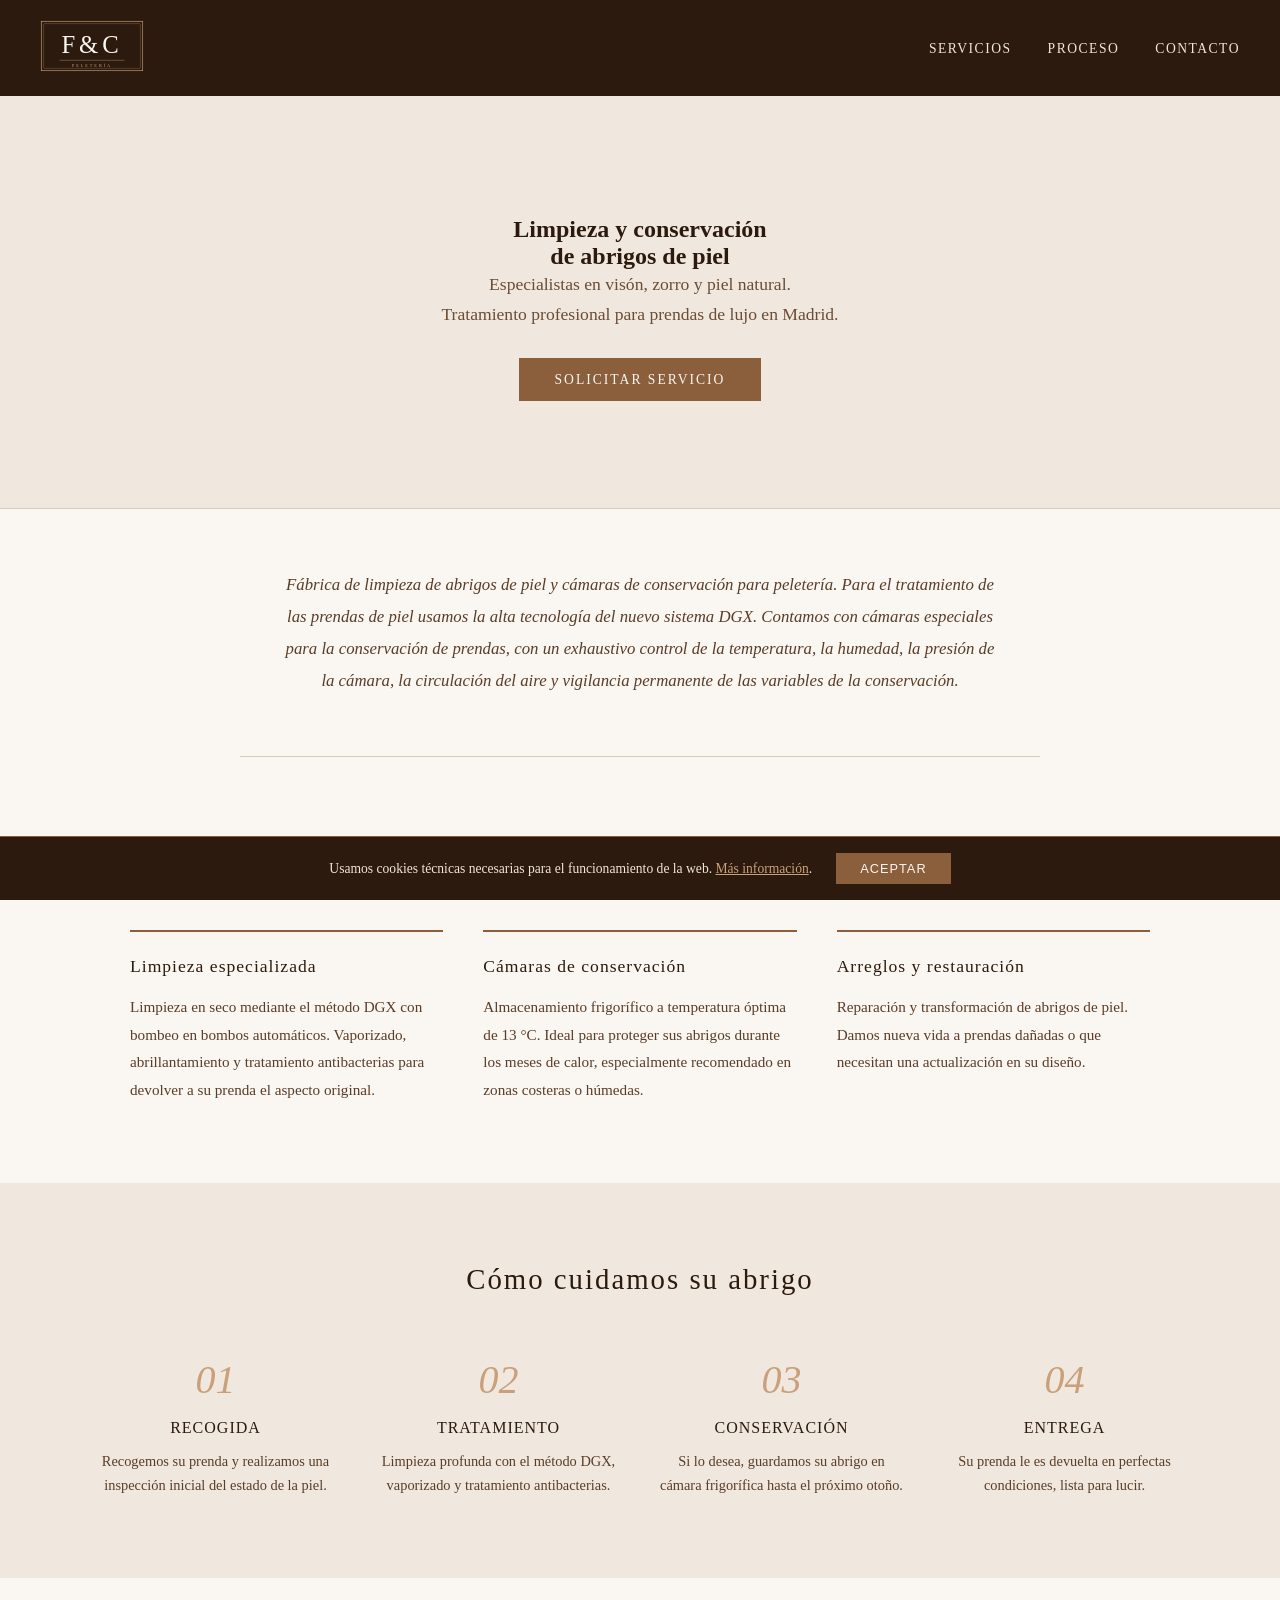
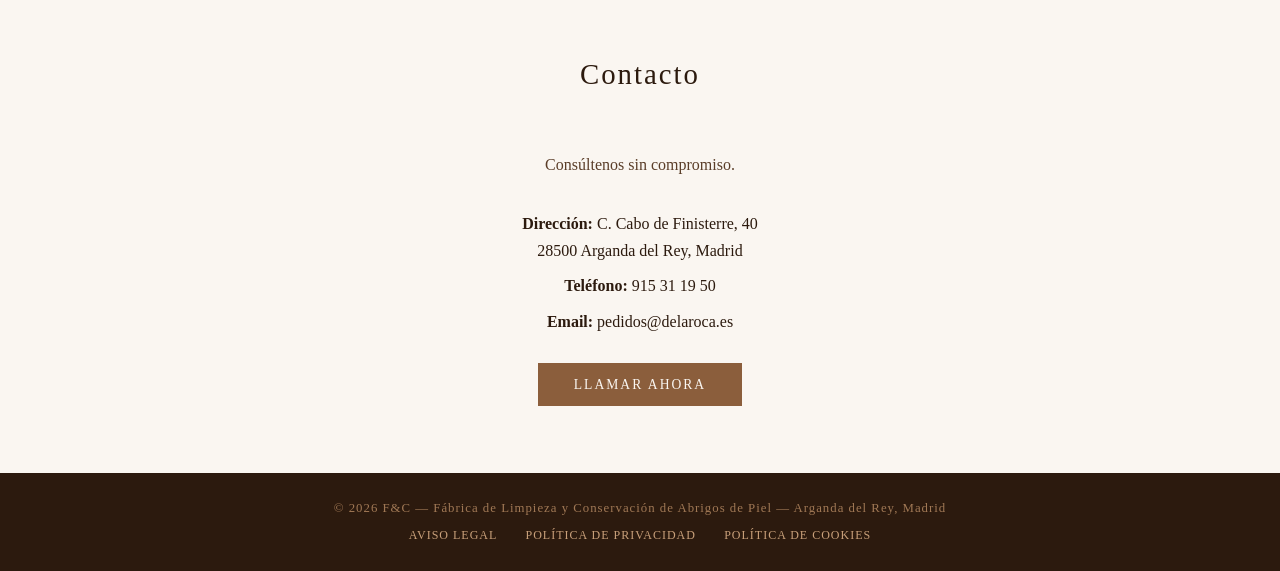
==== index.html @ 2d4f4ee4 "SEO, páginas legales y arquitectura web - Optimización SEO: meta description, Schema.org LocalBusine" ====
<!DOCTYPE html>
<html lang="es">
<head>
  <meta charset="UTF-8">
  <meta name="viewport" content="width=device-width, initial-scale=1.0">

  <!-- SEO básico -->
  <title>Limpieza de Abrigos de Piel en Madrid | F&amp;C Peletería</title>
  <meta name="description" content="Fábrica especializada en limpieza y conservación de abrigos de visón, zorro y piel natural en Madrid. Sistema DGX y cámaras frigoríficas de conservación. Arganda del Rey.">
  <meta name="robots" content="index, follow">
  <link rel="canonical" href="https://crisrodrod.github.io/web-limpieza-abrigos/">

  <!-- Open Graph (compartir en redes sociales) -->
  <meta property="og:type" content="website">
  <meta property="og:title" content="F&amp;C — Limpieza y Conservación de Abrigos de Piel en Madrid">
  <meta property="og:description" content="Especialistas en limpieza de abrigos de visón, zorro y piel natural. Sistema DGX y cámaras de conservación frigoríficas. Arganda del Rey, Madrid.">
  <meta property="og:url" content="https://crisrodrod.github.io/web-limpieza-abrigos/">
  <meta property="og:locale" content="es_ES">

  <!-- Schema.org: negocio local para Google -->
  <script type="application/ld+json">
  {
    "@context": "https://schema.org",
    "@type": "LocalBusiness",
    "name": "F&C Fábrica de Limpieza y Conservación de Abrigos de Piel",
    "description": "Fábrica especializada en limpieza y conservación de abrigos de piel natural mediante el sistema DGX. Cámaras frigoríficas de conservación.",
    "address": {
      "@type": "PostalAddress",
      "streetAddress": "C. Cabo de Finisterre, 40",
      "postalCode": "28500",
      "addressLocality": "Arganda del Rey",
      "addressRegion": "Madrid",
      "addressCountry": "ES"
    },
    "telephone": "+34915311950",
    "email": "pedidos@delaroca.es",
    "url": "https://crisrodrod.github.io/web-limpieza-abrigos/",
    "priceRange": "€€€",
    "openingHours": "Mo-Fr 09:00-18:00"
  }
  </script>

  <link rel="stylesheet" href="styles.css">
</head>
<body>

  <!-- Banner de cookies -->
  <div id="banner-cookies" class="banner-cookies" role="dialog" aria-label="Aviso de cookies">
    <p>Usamos cookies técnicas necesarias para el funcionamiento de la web. <a href="politica-cookies.html">Más información</a>.</p>
    <button onclick="aceptarCookies()">Aceptar</button>
  </div>

  <header>
    <a href="index.html"><img src="logo.svg" alt="F&C Fábrica de Limpieza y Conservación de Abrigos de Piel" class="logo"></a>
    <nav>
      <a href="#servicios">Servicios</a>
      <a href="#proceso">Proceso</a>
      <a href="#contacto">Contacto</a>
    </nav>
  </header>

  <main>

    <section class="hero">
      <h1>Limpieza y conservación<br>de abrigos de piel</h1>
      <p>Especialistas en visón, zorro y piel natural.<br>Tratamiento profesional para prendas de lujo en Madrid.</p>
      <a href="#contacto" class="boton">Solicitar servicio</a>
    </section>

    <section class="presentacion">
      <p>Fábrica de limpieza de abrigos de piel y cámaras de conservación para peletería. Para el tratamiento de las prendas de piel usamos la alta tecnología del nuevo sistema DGX. Contamos con cámaras especiales para la conservación de prendas, con un exhaustivo control de la temperatura, la humedad, la presión de la cámara, la circulación del aire y vigilancia permanente de las variables de la conservación.</p>
    </section>

    <section id="servicios" class="servicios">
      <h2>Nuestros servicios</h2>
      <div class="grid-servicios">

        <div class="servicio">
          <h3>Limpieza especializada</h3>
          <p>Limpieza en seco mediante el método DGX con bombeo en bombos automáticos. Vaporizado, abrillantamiento y tratamiento antibacterias para devolver a su prenda el aspecto original.</p>
        </div>

        <div class="servicio">
          <h3>Cámaras de conservación</h3>
          <p>Almacenamiento frigorífico a temperatura óptima de 13 °C. Ideal para proteger sus abrigos durante los meses de calor, especialmente recomendado en zonas costeras o húmedas.</p>
        </div>

        <div class="servicio">
          <h3>Arreglos y restauración</h3>
          <p>Reparación y transformación de abrigos de piel. Damos nueva vida a prendas dañadas o que necesitan una actualización en su diseño.</p>
        </div>

      </div>
    </section>

    <section id="proceso" class="proceso">
      <h2>Cómo cuidamos su abrigo</h2>
      <div class="pasos">
        <div class="paso">
          <span class="numero">01</span>
          <h3>Recogida</h3>
          <p>Recogemos su prenda y realizamos una inspección inicial del estado de la piel.</p>
        </div>
        <div class="paso">
          <span class="numero">02</span>
          <h3>Tratamiento</h3>
          <p>Limpieza profunda con el método DGX, vaporizado y tratamiento antibacterias.</p>
        </div>
        <div class="paso">
          <span class="numero">03</span>
          <h3>Conservación</h3>
          <p>Si lo desea, guardamos su abrigo en cámara frigorífica hasta el próximo otoño.</p>
        </div>
        <div class="paso">
          <span class="numero">04</span>
          <h3>Entrega</h3>
          <p>Su prenda le es devuelta en perfectas condiciones, lista para lucir.</p>
        </div>
      </div>
    </section>

    <section id="contacto" class="contacto">
      <h2>Contacto</h2>
      <p>Consúltenos sin compromiso.</p>
      <div class="datos-contacto">
        <p><strong>Dirección:</strong> C. Cabo de Finisterre, 40<br>28500 Arganda del Rey, Madrid</p>
        <p><strong>Teléfono:</strong> 915 31 19 50</p>
        <p><strong>Email:</strong> pedidos@delaroca.es</p>
      </div>
      <a href="tel:+34915311950" class="boton">Llamar ahora</a>
    </section>

  </main>

  <footer>
    <p>&copy; 2026 F&amp;C &mdash; Fábrica de Limpieza y Conservación de Abrigos de Piel &mdash; Arganda del Rey, Madrid</p>
    <nav class="footer-legal">
      <a href="aviso-legal.html">Aviso legal</a>
      <a href="politica-privacidad.html">Política de privacidad</a>
      <a href="politica-cookies.html">Política de cookies</a>
    </nav>
  </footer>

  <script>
    // Muestra el banner solo si no se ha aceptado antes
    if (localStorage.getItem('cookiesAceptadas')) {
      document.getElementById('banner-cookies').style.display = 'none';
    }
    function aceptarCookies() {
      localStorage.setItem('cookiesAceptadas', 'true');
      document.getElementById('banner-cookies').style.display = 'none';
    }
  </script>

</body>
</html>
---- styles.css ----
* {
  margin: 0;
  padding: 0;
  box-sizing: border-box;
}

body {
  font-family: Georgia, serif;
  color: #2c1a0e;
  background-color: #faf6f1;
}

/* HEADER */
header {
  background-color: #2c1a0e;
  color: #faf6f1;
  padding: 20px 40px;
  display: flex;
  justify-content: space-between;
  align-items: center;
}

.logo {
  height: 52px;
  width: auto;
}

nav a {
  color: #f0e6d6;
  text-decoration: none;
  margin-left: 32px;
  font-size: 0.85rem;
  letter-spacing: 1.5px;
  text-transform: uppercase;
}

nav a:hover {
  color: #8b5e3c;
}

/* HERO */
.hero {
  text-align: center;
  padding: 120px 20px;
  background-color: #f0e8de;
  border-bottom: 1px solid #d9c9b8;
}

.hero h2 {
  font-size: 2.8rem;
  margin-bottom: 20px;
  color: #2c1a0e;
  font-weight: normal;
  letter-spacing: 1px;
  line-height: 1.3;
}

.hero p {
  font-size: 1.1rem;
  color: #6b4c35;
  margin-bottom: 40px;
  line-height: 1.7;
}

.boton {
  background-color: #8b5e3c;
  color: #faf6f1;
  padding: 14px 36px;
  text-decoration: none;
  font-size: 0.85rem;
  letter-spacing: 2px;
  text-transform: uppercase;
}

.boton:hover {
  background-color: #2c1a0e;
}

/* PRESENTACION */
.presentacion {
  text-align: center;
  padding: 60px 40px;
  max-width: 800px;
  margin: 0 auto;
  border-bottom: 1px solid #d9c9b8;
}

.presentacion p {
  font-size: 1.05rem;
  color: #5a3d28;
  line-height: 1.9;
  font-style: italic;
}

/* SERVICIOS */
.servicios {
  padding: 80px 40px;
  max-width: 1100px;
  margin: 0 auto;
}

.servicios h2,
.proceso h2,
.contacto h2 {
  text-align: center;
  font-size: 1.8rem;
  font-weight: normal;
  letter-spacing: 2px;
  margin-bottom: 60px;
  color: #2c1a0e;
}

.grid-servicios {
  display: grid;
  grid-template-columns: repeat(3, 1fr);
  gap: 40px;
}

.servicio {
  border-top: 2px solid #8b5e3c;
  padding-top: 24px;
}

.servicio h3 {
  font-size: 1.1rem;
  font-weight: normal;
  letter-spacing: 1px;
  margin-bottom: 16px;
  color: #2c1a0e;
}

.servicio p {
  font-size: 0.95rem;
  color: #5a3d28;
  line-height: 1.8;
}

/* PROCESO */
.proceso {
  padding: 80px 40px;
  background-color: #f0e8de;
}

.proceso h2 {
  margin-bottom: 60px;
}

.pasos {
  display: grid;
  grid-template-columns: repeat(4, 1fr);
  gap: 32px;
  max-width: 1100px;
  margin: 0 auto;
}

.paso {
  text-align: center;
}

.numero {
  display: block;
  font-size: 2.5rem;
  color: #c9a07a;
  margin-bottom: 16px;
  font-style: italic;
}

.paso h3 {
  font-size: 1rem;
  letter-spacing: 1px;
  margin-bottom: 12px;
  font-weight: normal;
  text-transform: uppercase;
}

.paso p {
  font-size: 0.9rem;
  color: #5a3d28;
  line-height: 1.7;
}

/* CONTACTO */
.contacto {
  padding: 80px 40px;
  text-align: center;
  max-width: 600px;
  margin: 0 auto;
}

.contacto p {
  color: #5a3d28;
  font-size: 1rem;
  margin-bottom: 32px;
  line-height: 1.7;
}

.datos-contacto {
  margin-bottom: 40px;
}

.datos-contacto p {
  margin-bottom: 8px;
  font-size: 1rem;
  color: #2c1a0e;
}

/* FOOTER */
footer {
  text-align: center;
  padding: 28px 40px;
  background-color: #2c1a0e;
  color: #a07855;
  font-size: 0.8rem;
  letter-spacing: 1px;
}

.footer-legal {
  margin-top: 12px;
}

.footer-legal a {
  color: #c9a07a;
  text-decoration: none;
  margin: 0 12px;
  font-size: 0.75rem;
  letter-spacing: 1px;
}

.footer-legal a:hover {
  text-decoration: underline;
}

/* BANNER COOKIES */
.banner-cookies {
  position: fixed;
  bottom: 0;
  left: 0;
  right: 0;
  background-color: #2c1a0e;
  color: #f0e6d6;
  padding: 16px 32px;
  display: flex;
  align-items: center;
  justify-content: center;
  gap: 24px;
  font-size: 0.85rem;
  z-index: 1000;
  border-top: 1px solid #8b5e3c;
}

.banner-cookies a {
  color: #c9a07a;
}

.banner-cookies button {
  background-color: #8b5e3c;
  color: #faf6f1;
  border: none;
  padding: 8px 24px;
  font-size: 0.8rem;
  letter-spacing: 1px;
  text-transform: uppercase;
  cursor: pointer;
}

.banner-cookies button:hover {
  background-color: #c9a07a;
}

/* PÁGINAS LEGALES */
.legal-contenido {
  max-width: 800px;
  margin: 60px auto;
  padding: 0 40px 80px;
}

.legal-contenido h1 {
  font-size: 2rem;
  font-weight: normal;
  letter-spacing: 2px;
  margin-bottom: 40px;
  color: #2c1a0e;
  border-bottom: 1px solid #d9c9b8;
  padding-bottom: 20px;
}

.legal-contenido h2 {
  font-size: 1.1rem;
  font-weight: normal;
  letter-spacing: 1px;
  margin: 36px 0 12px;
  color: #2c1a0e;
  text-transform: uppercase;
}

.legal-contenido p,
.legal-contenido li {
  font-size: 0.95rem;
  color: #5a3d28;
  line-height: 1.9;
  margin-bottom: 12px;
}

.legal-contenido ul {
  padding-left: 20px;
  margin-bottom: 16px;
}

.legal-fecha {
  margin-top: 48px;
  font-size: 0.8rem;
  color: #a07855;
  font-style: italic;
}

.tabla-cookies {
  width: 100%;
  border-collapse: collapse;
  margin: 20px 0 32px;
  font-size: 0.88rem;
}

.tabla-cookies th {
  background-color: #2c1a0e;
  color: #faf6f1;
  padding: 10px 14px;
  text-align: left;
  font-weight: normal;
  letter-spacing: 1px;
}

.tabla-cookies td {
  padding: 10px 14px;
  border-bottom: 1px solid #d9c9b8;
  color: #5a3d28;
}

/* RESPONSIVE */
@media (max-width: 768px) {
  header {
    flex-direction: column;
    gap: 16px;
    text-align: center;
    padding: 24px 20px;
  }

  nav a {
    margin: 0 12px;
  }

  .hero h2 {
    font-size: 1.8rem;
  }

  .grid-servicios {
    grid-template-columns: 1fr;
  }

  .pasos {
    grid-template-columns: 1fr 1fr;
  }
}
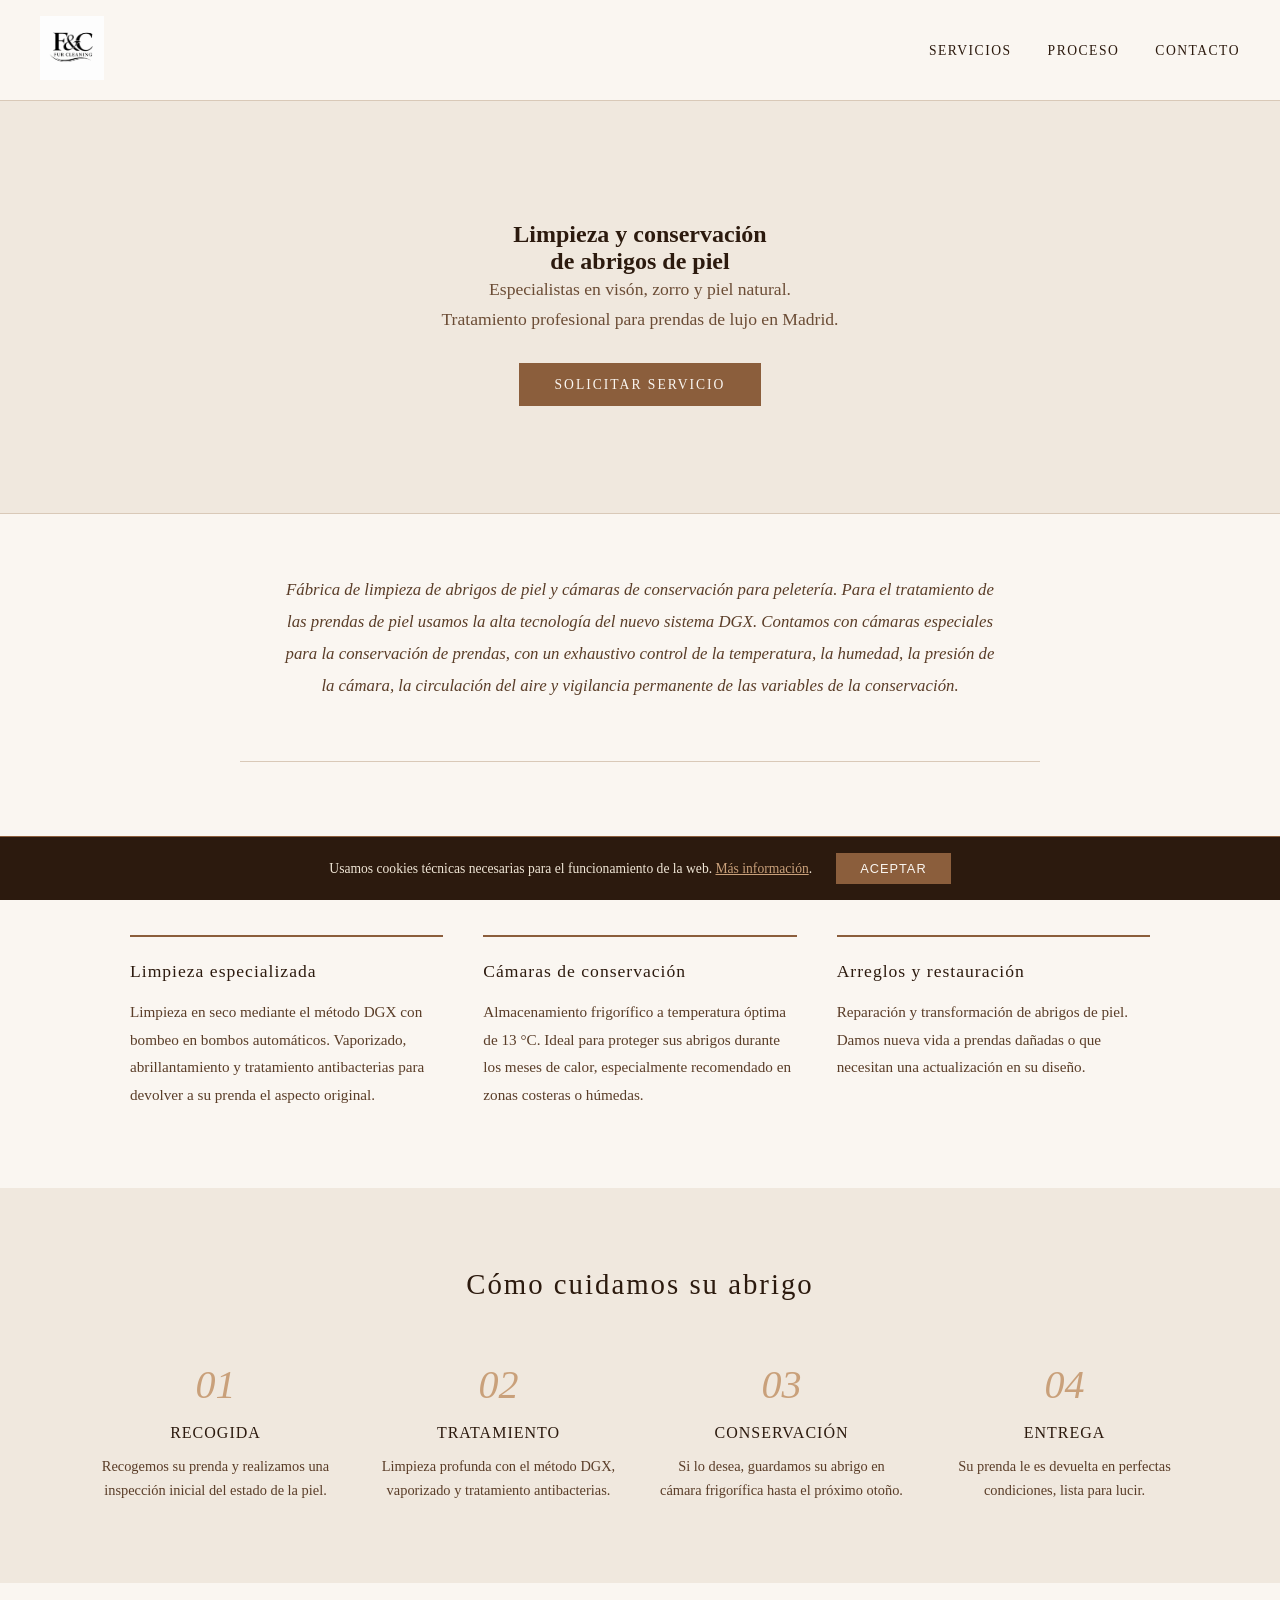
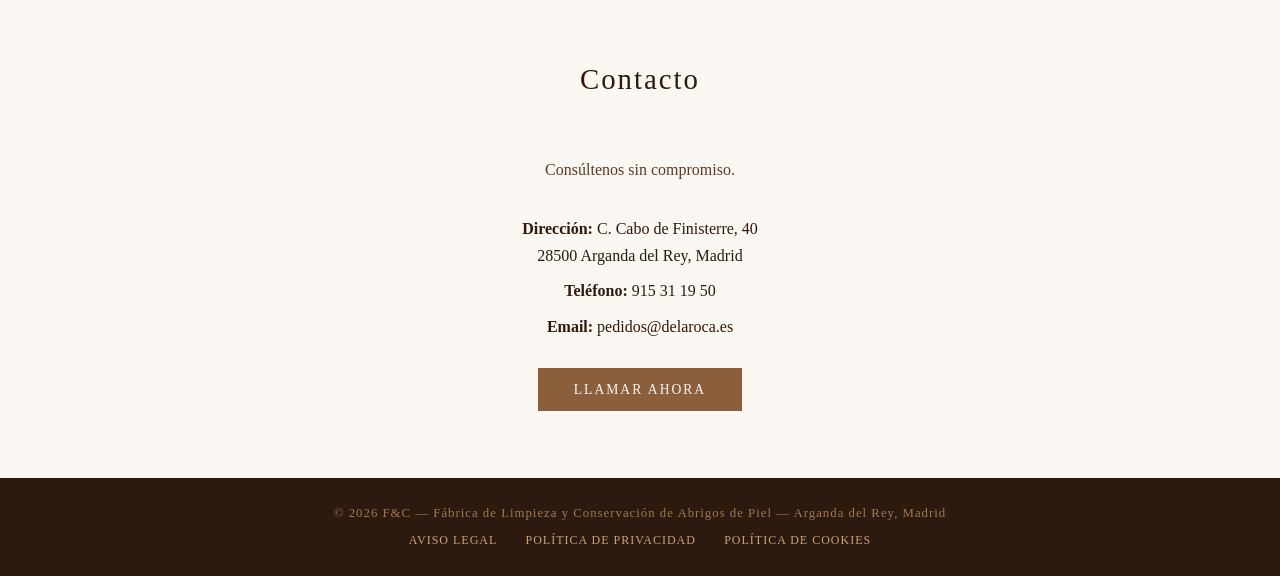
==== commit 762bfba1: "Integrar logo oficial F&C y adaptar cabecera Co-Authored-By: Claude Sonnet 4.6 <noreply@anthropic.co" ====
--- a/index.html
+++ b/index.html
@@ -51,7 +51,7 @@
   </div>
 
   <header>
-    <a href="index.html"><img src="logo.svg" alt="F&C Fábrica de Limpieza y Conservación de Abrigos de Piel" class="logo"></a>
+    <a href="index.html"><img src="logo.png" alt="F&C Fur Cleaning — Fábrica de Limpieza y Conservación de Abrigos de Piel" class="logo"></a>
     <nav>
       <a href="#servicios">Servicios</a>
       <a href="#proceso">Proceso</a>
--- a/styles.css
+++ b/styles.css
@@ -12,21 +12,21 @@
 
 /* HEADER */
 header {
-  background-color: #2c1a0e;
-  color: #faf6f1;
-  padding: 20px 40px;
+  background-color: #faf6f1;
+  border-bottom: 1px solid #d9c9b8;
+  padding: 16px 40px;
   display: flex;
   justify-content: space-between;
   align-items: center;
 }
 
 .logo {
-  height: 52px;
+  height: 64px;
   width: auto;
 }
 
 nav a {
-  color: #f0e6d6;
+  color: #2c1a0e;
   text-decoration: none;
   margin-left: 32px;
   font-size: 0.85rem;
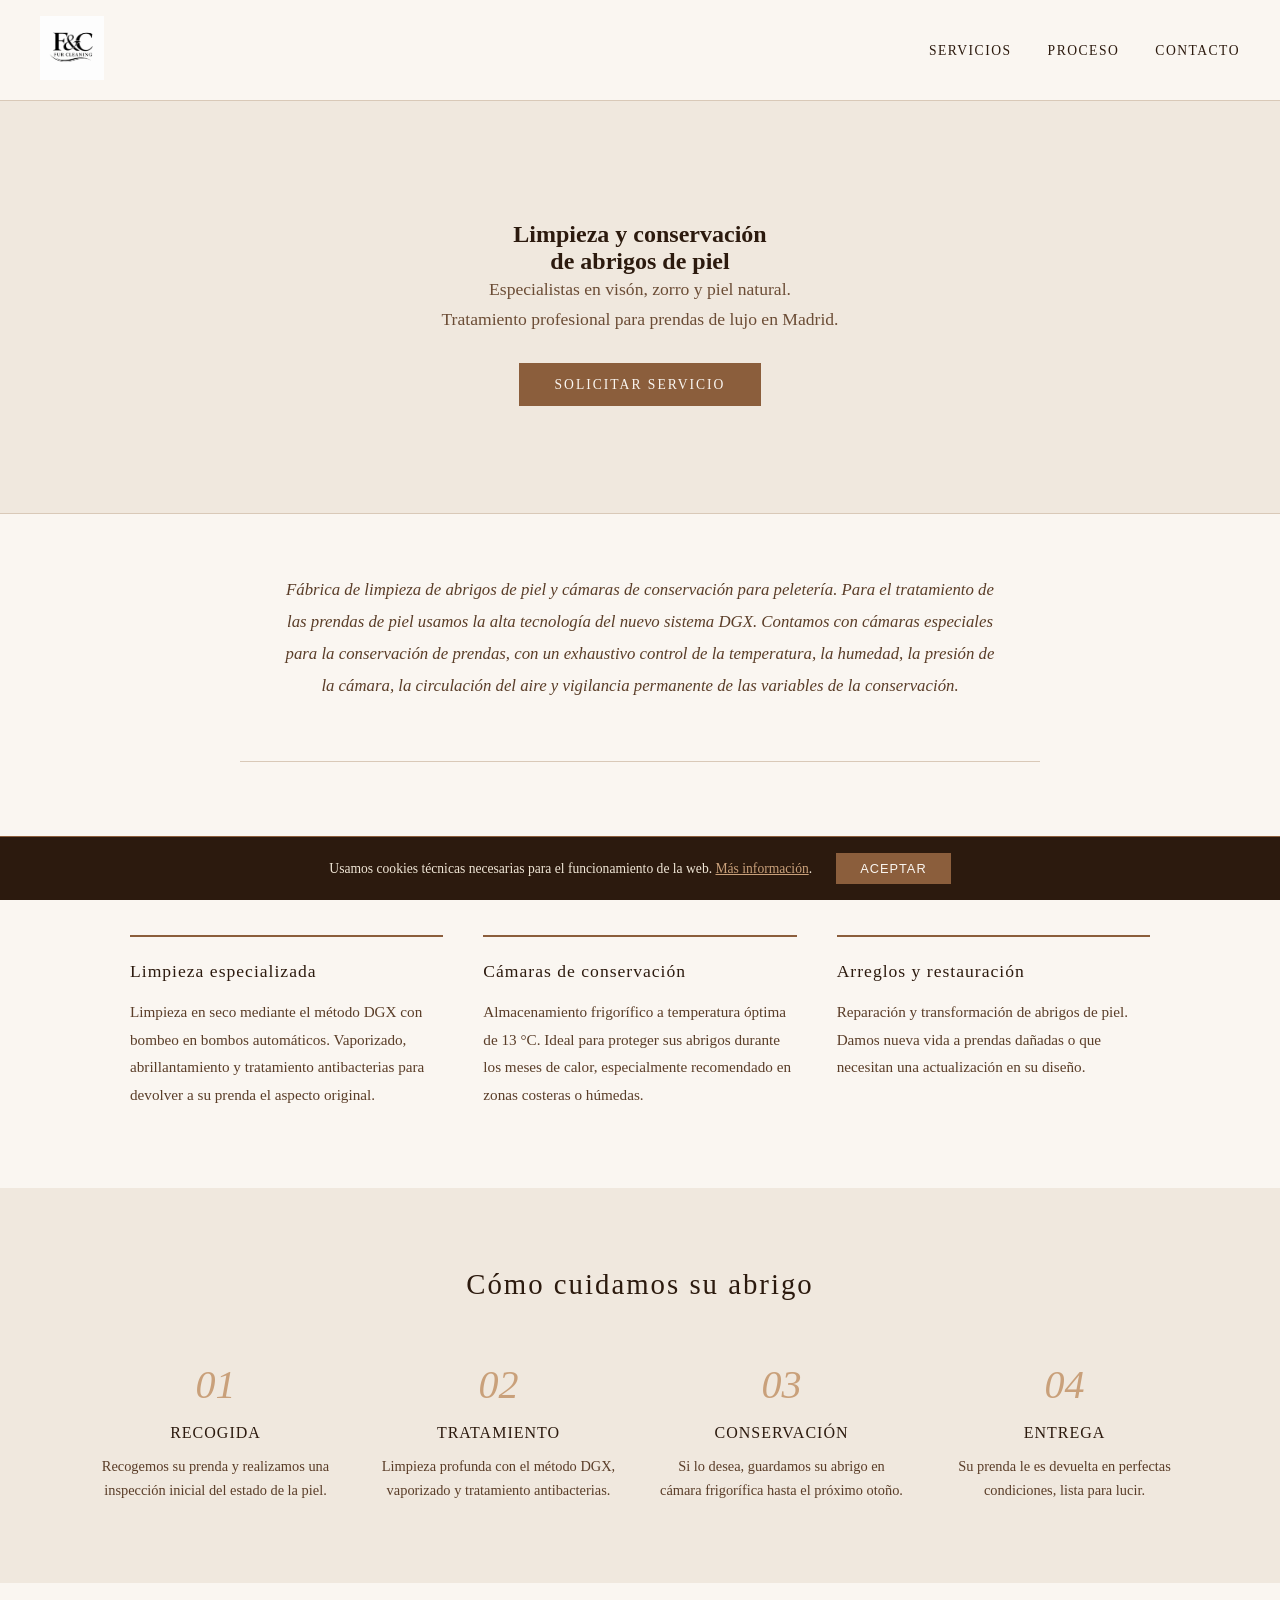
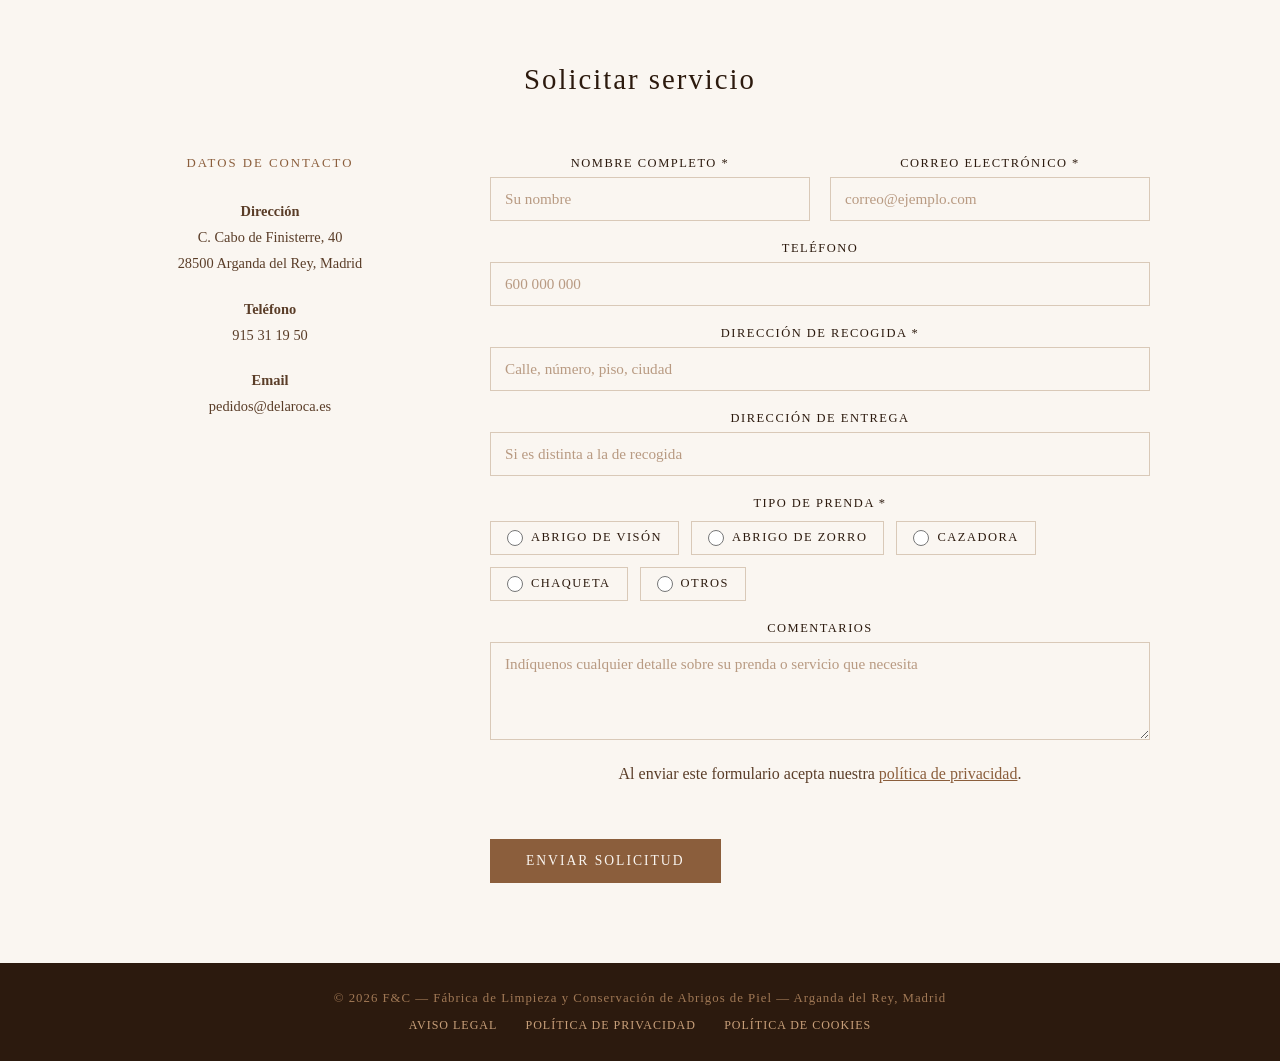
==== commit cdb201da: "Añadir formulario de solicitud de servicio Co-Authored-By: Claude Sonnet 4.6 <noreply@anthropic.com>" ====
--- a/index.html
+++ b/index.html
@@ -120,14 +120,83 @@
     </section>
 
     <section id="contacto" class="contacto">
-      <h2>Contacto</h2>
-      <p>Consúltenos sin compromiso.</p>
-      <div class="datos-contacto">
-        <p><strong>Dirección:</strong> C. Cabo de Finisterre, 40<br>28500 Arganda del Rey, Madrid</p>
-        <p><strong>Teléfono:</strong> 915 31 19 50</p>
-        <p><strong>Email:</strong> pedidos@delaroca.es</p>
+      <h2>Solicitar servicio</h2>
+
+      <div class="contacto-grid">
+
+        <div class="contacto-info">
+          <h3>Datos de contacto</h3>
+          <p><strong>Dirección</strong><br>C. Cabo de Finisterre, 40<br>28500 Arganda del Rey, Madrid</p>
+          <p><strong>Teléfono</strong><br><a href="tel:+34915311950">915 31 19 50</a></p>
+          <p><strong>Email</strong><br><a href="mailto:pedidos@delaroca.es">pedidos@delaroca.es</a></p>
+        </div>
+
+        <form class="formulario" action="https://formspree.io/f/XXXXXXXX" method="POST">
+
+          <div class="campo-grupo campo-grupo--dos">
+            <div class="campo">
+              <label for="nombre">Nombre completo *</label>
+              <input type="text" id="nombre" name="nombre" required placeholder="Su nombre">
+            </div>
+            <div class="campo">
+              <label for="email">Correo electrónico *</label>
+              <input type="email" id="email" name="email" required placeholder="correo@ejemplo.com">
+            </div>
+          </div>
+
+          <div class="campo">
+            <label for="telefono">Teléfono</label>
+            <input type="tel" id="telefono" name="telefono" placeholder="600 000 000">
+          </div>
+
+          <div class="campo">
+            <label for="direccion-recogida">Dirección de recogida *</label>
+            <input type="text" id="direccion-recogida" name="direccion_recogida" required placeholder="Calle, número, piso, ciudad">
+          </div>
+
+          <div class="campo">
+            <label for="direccion-entrega">Dirección de entrega</label>
+            <input type="text" id="direccion-entrega" name="direccion_entrega" placeholder="Si es distinta a la de recogida">
+          </div>
+
+          <div class="campo">
+            <label>Tipo de prenda *</label>
+            <div class="opciones-prenda">
+              <label class="opcion-radio">
+                <input type="radio" name="tipo_prenda" value="Abrigo de visón" required>
+                <span>Abrigo de visón</span>
+              </label>
+              <label class="opcion-radio">
+                <input type="radio" name="tipo_prenda" value="Abrigo de zorro">
+                <span>Abrigo de zorro</span>
+              </label>
+              <label class="opcion-radio">
+                <input type="radio" name="tipo_prenda" value="Cazadora">
+                <span>Cazadora</span>
+              </label>
+              <label class="opcion-radio">
+                <input type="radio" name="tipo_prenda" value="Chaqueta">
+                <span>Chaqueta</span>
+              </label>
+              <label class="opcion-radio">
+                <input type="radio" name="tipo_prenda" value="Otros">
+                <span>Otros</span>
+              </label>
+            </div>
+          </div>
+
+          <div class="campo">
+            <label for="comentarios">Comentarios</label>
+            <textarea id="comentarios" name="comentarios" rows="4" placeholder="Indíquenos cualquier detalle sobre su prenda o servicio que necesita"></textarea>
+          </div>
+
+          <p class="campo-legal">Al enviar este formulario acepta nuestra <a href="politica-privacidad.html">política de privacidad</a>.</p>
+
+          <button type="submit" class="boton">Enviar solicitud</button>
+
+        </form>
+
       </div>
-      <a href="tel:+34915311950" class="boton">Llamar ahora</a>
     </section>
 
   </main>
--- a/styles.css
+++ b/styles.css
@@ -202,6 +202,159 @@
   margin-bottom: 8px;
   font-size: 1rem;
   color: #2c1a0e;
+}
+
+/* FORMULARIO DE CONTACTO */
+.contacto {
+  padding: 80px 40px;
+  max-width: 1100px;
+  margin: 0 auto;
+}
+
+.contacto h2 {
+  text-align: center;
+  font-size: 1.8rem;
+  font-weight: normal;
+  letter-spacing: 2px;
+  margin-bottom: 60px;
+  color: #2c1a0e;
+}
+
+.contacto-grid {
+  display: grid;
+  grid-template-columns: 280px 1fr;
+  gap: 80px;
+  align-items: start;
+}
+
+.contacto-info h3 {
+  font-size: 0.8rem;
+  letter-spacing: 2px;
+  text-transform: uppercase;
+  color: #8b5e3c;
+  margin-bottom: 28px;
+  font-weight: normal;
+}
+
+.contacto-info p {
+  font-size: 0.9rem;
+  color: #5a3d28;
+  line-height: 1.8;
+  margin-bottom: 20px;
+}
+
+.contacto-info a {
+  color: #5a3d28;
+  text-decoration: none;
+}
+
+.contacto-info a:hover {
+  color: #8b5e3c;
+}
+
+.formulario {
+  display: flex;
+  flex-direction: column;
+  gap: 20px;
+}
+
+.campo {
+  display: flex;
+  flex-direction: column;
+  gap: 6px;
+}
+
+.campo-grupo--dos {
+  display: grid;
+  grid-template-columns: 1fr 1fr;
+  gap: 20px;
+}
+
+.campo label {
+  font-size: 0.78rem;
+  letter-spacing: 1.5px;
+  text-transform: uppercase;
+  color: #2c1a0e;
+}
+
+.campo input,
+.campo textarea {
+  border: 1px solid #d9c9b8;
+  background-color: #faf6f1;
+  padding: 12px 14px;
+  font-size: 0.95rem;
+  font-family: Georgia, serif;
+  color: #2c1a0e;
+  outline: none;
+  transition: border-color 0.2s;
+}
+
+.campo input:focus,
+.campo textarea:focus {
+  border-color: #8b5e3c;
+}
+
+.campo input::placeholder,
+.campo textarea::placeholder {
+  color: #b89a82;
+}
+
+.campo textarea {
+  resize: vertical;
+}
+
+.opciones-prenda {
+  display: flex;
+  flex-wrap: wrap;
+  gap: 12px;
+  margin-top: 4px;
+}
+
+.opcion-radio {
+  display: flex;
+  align-items: center;
+  gap: 8px;
+  cursor: pointer;
+  font-size: 0.9rem;
+  color: #5a3d28;
+  padding: 8px 16px;
+  border: 1px solid #d9c9b8;
+  transition: border-color 0.2s, background-color 0.2s;
+}
+
+.opcion-radio:hover {
+  border-color: #8b5e3c;
+}
+
+.opcion-radio input[type="radio"] {
+  accent-color: #8b5e3c;
+  width: 16px;
+  height: 16px;
+  padding: 0;
+  border: none;
+}
+
+.opcion-radio:has(input:checked) {
+  border-color: #8b5e3c;
+  background-color: #f0e8de;
+}
+
+.campo-legal {
+  font-size: 0.78rem;
+  color: #a07855;
+  line-height: 1.6;
+}
+
+.campo-legal a {
+  color: #8b5e3c;
+}
+
+.formulario .boton {
+  align-self: flex-start;
+  border: none;
+  cursor: pointer;
+  font-family: Georgia, serif;
+  font-size: 0.85rem;
 }
 
 /* FOOTER */
@@ -359,4 +512,13 @@
   .pasos {
     grid-template-columns: 1fr 1fr;
   }
-}
+
+  .contacto-grid {
+    grid-template-columns: 1fr;
+    gap: 40px;
+  }
+
+  .campo-grupo--dos {
+    grid-template-columns: 1fr;
+  }
+}
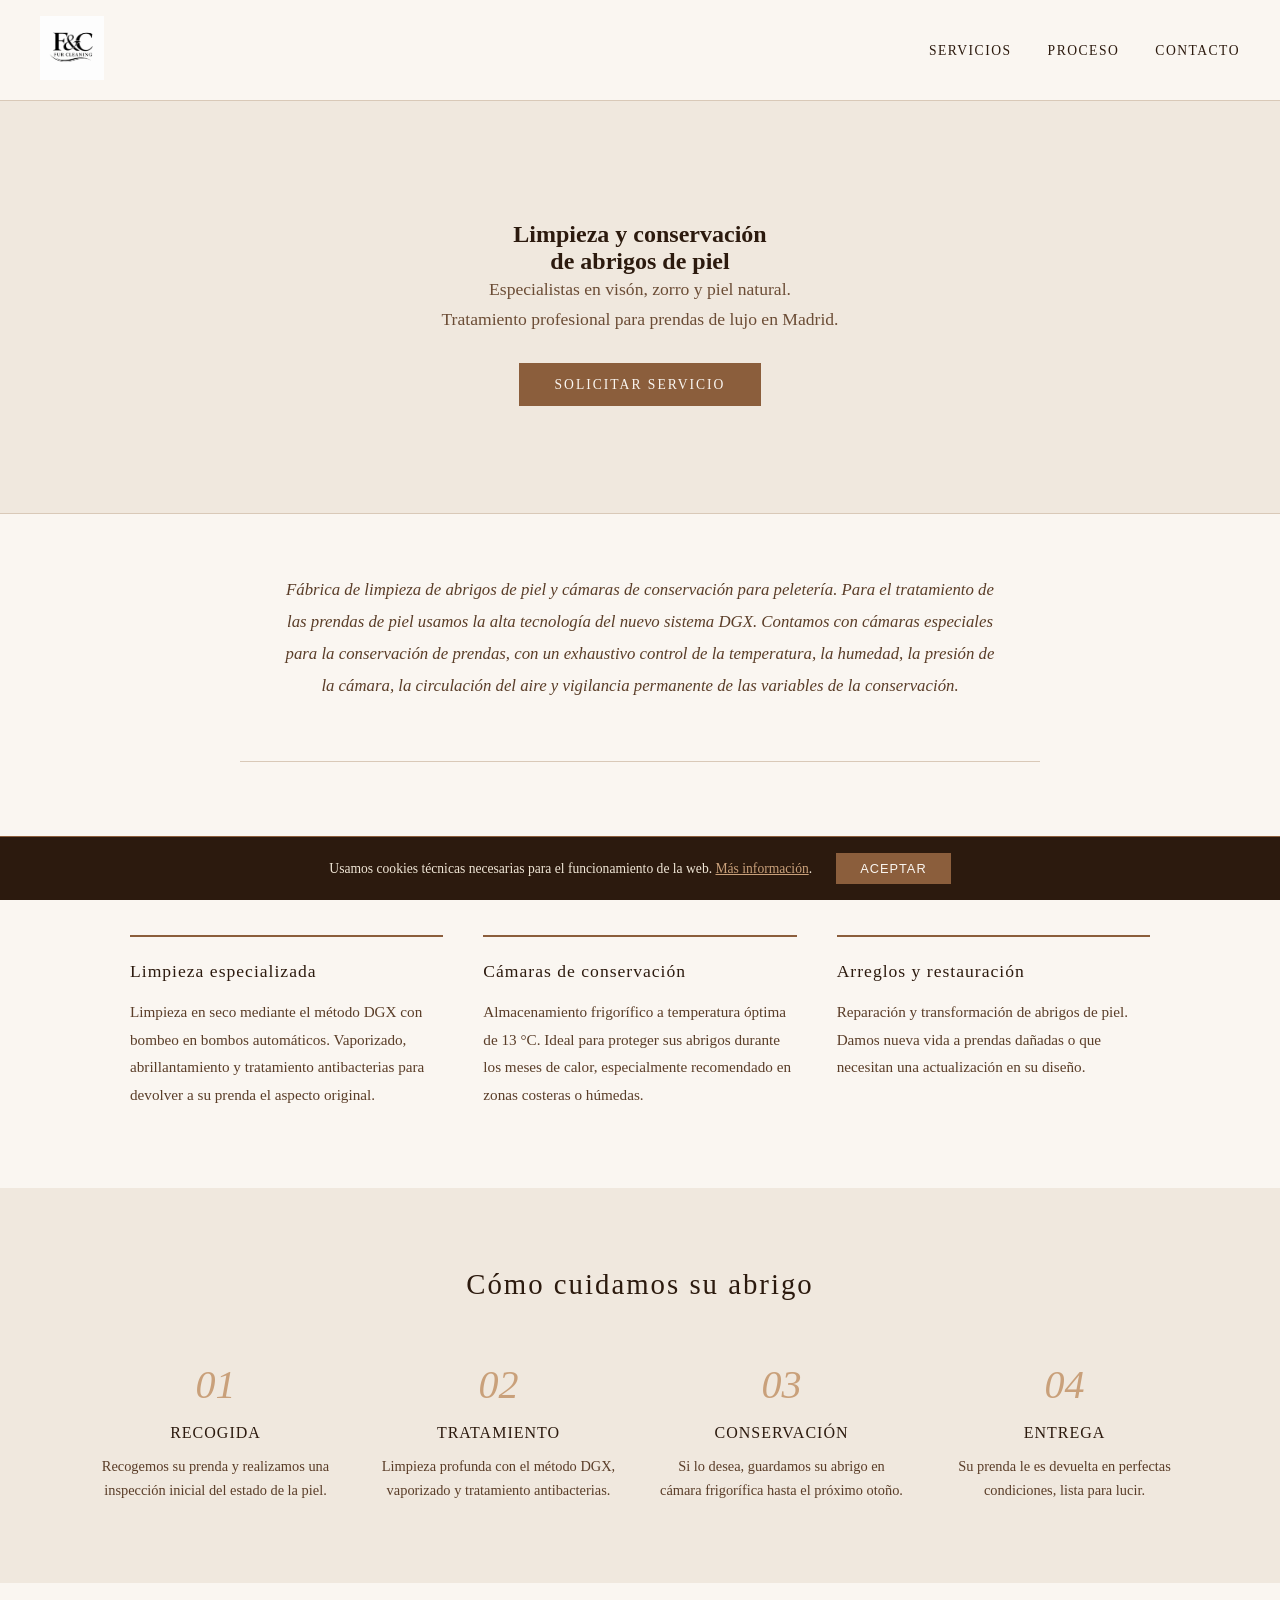
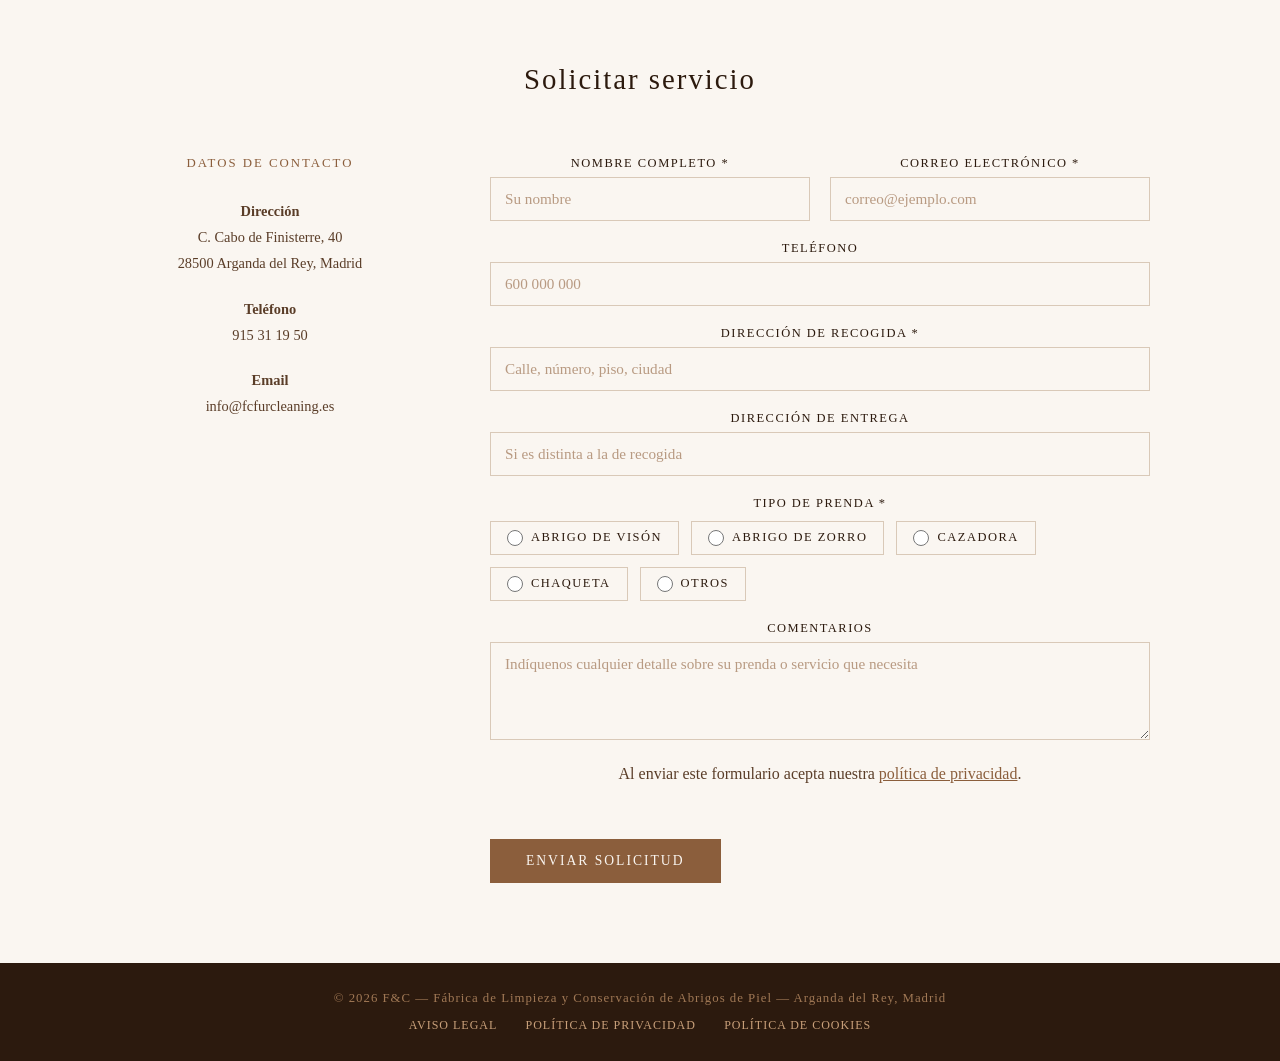
==== commit 41907948: "Configurar dominio fcfurcleaning.es Co-Authored-By: Claude Sonnet 4.6 <noreply@anthropic.com>" ====
--- a/index.html
+++ b/index.html
@@ -8,13 +8,13 @@
   <title>Limpieza de Abrigos de Piel en Madrid | F&amp;C Peletería</title>
   <meta name="description" content="Fábrica especializada en limpieza y conservación de abrigos de visón, zorro y piel natural en Madrid. Sistema DGX y cámaras frigoríficas de conservación. Arganda del Rey.">
   <meta name="robots" content="index, follow">
-  <link rel="canonical" href="https://crisrodrod.github.io/web-limpieza-abrigos/">
+  <link rel="canonical" href="https://www.fcfurcleaning.es/">
 
   <!-- Open Graph (compartir en redes sociales) -->
   <meta property="og:type" content="website">
   <meta property="og:title" content="F&amp;C — Limpieza y Conservación de Abrigos de Piel en Madrid">
   <meta property="og:description" content="Especialistas en limpieza de abrigos de visón, zorro y piel natural. Sistema DGX y cámaras de conservación frigoríficas. Arganda del Rey, Madrid.">
-  <meta property="og:url" content="https://crisrodrod.github.io/web-limpieza-abrigos/">
+  <meta property="og:url" content="https://www.fcfurcleaning.es/">
   <meta property="og:locale" content="es_ES">
 
   <!-- Schema.org: negocio local para Google -->
@@ -33,8 +33,8 @@
       "addressCountry": "ES"
     },
     "telephone": "+34915311950",
-    "email": "pedidos@delaroca.es",
-    "url": "https://crisrodrod.github.io/web-limpieza-abrigos/",
+    "email": "info@fcfurcleaning.es",
+    "url": "https://www.fcfurcleaning.es/",
     "priceRange": "€€€",
     "openingHours": "Mo-Fr 09:00-18:00"
   }
@@ -128,7 +128,7 @@
           <h3>Datos de contacto</h3>
           <p><strong>Dirección</strong><br>C. Cabo de Finisterre, 40<br>28500 Arganda del Rey, Madrid</p>
           <p><strong>Teléfono</strong><br><a href="tel:+34915311950">915 31 19 50</a></p>
-          <p><strong>Email</strong><br><a href="mailto:pedidos@delaroca.es">pedidos@delaroca.es</a></p>
+          <p><strong>Email</strong><br><a href="mailto:info@fcfurcleaning.es">info@fcfurcleaning.es</a></p>
         </div>
 
         <form class="formulario" action="https://formspree.io/f/XXXXXXXX" method="POST">
